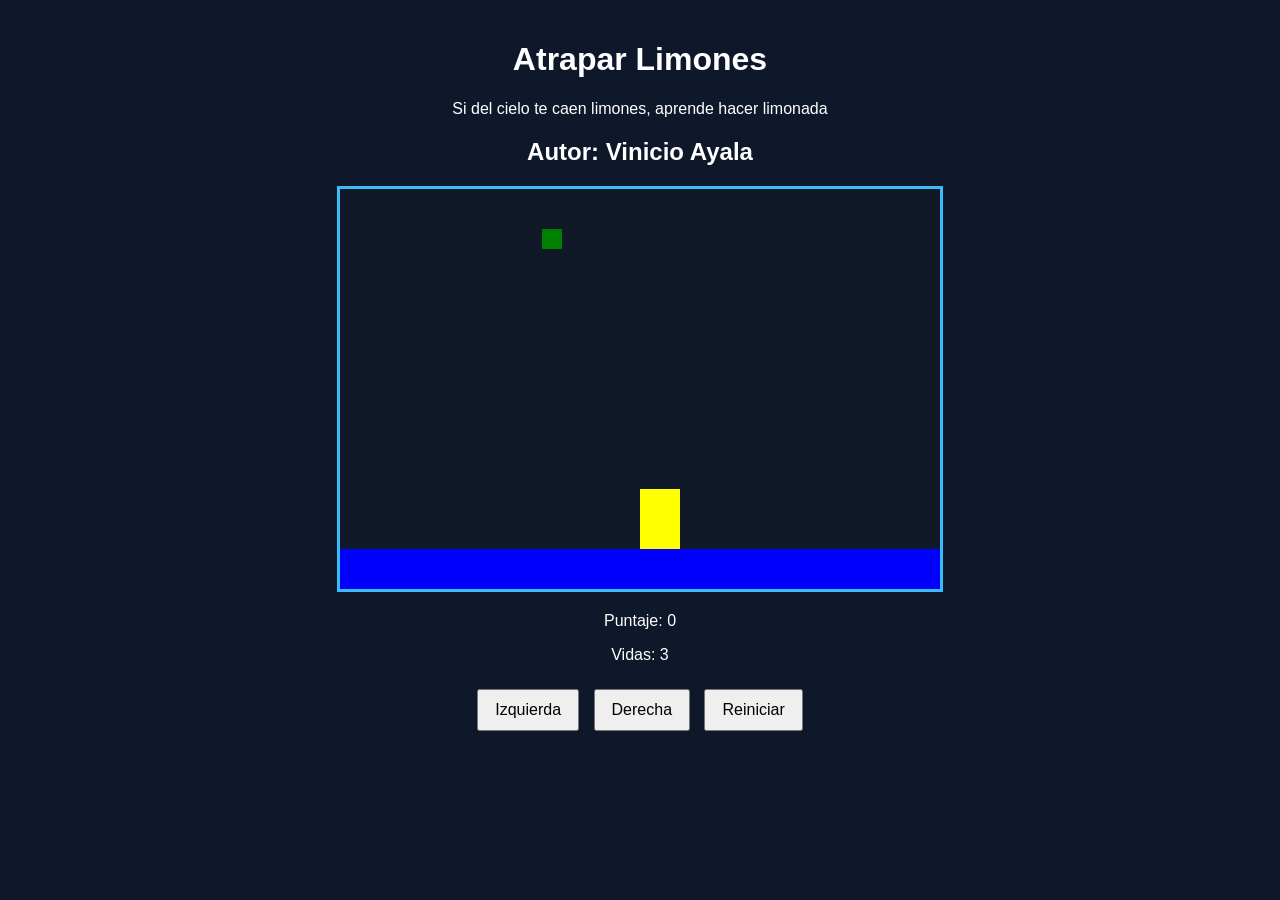
==== index.html @ 24c72405 "modifica a index" ====
<!DOCTYPE html>
<html>

<head>
  <title>Caza Estrellas</title>
  <link rel="stylesheet" href="limones.css" /> 
  <script src="utils.js" ></script>
</head>


<body onload="iniciar()" > 
  <div class="contenedor">
    <h1>Atrapar Limones</h1>
    <p>Si del cielo te caen limones, aprende hacer limonada </p>
    <h2>Autor: Vinicio Ayala</h2>
    <canvas id="areaJuego" width="600" height="400"></canvas>
    
    <div class="panel">
      <p>Puntaje: <span id="txtPuntaje">0</span></p>
      <p>Vidas: <span   id="txtVidas"  >3</span></p>
    </div>
    
    <div class="botones">
      <button onclick="moverIzquierda();">Izquierda</button>
      <button onclick="moverDerecha();">Derecha</button>      
      <button onclick="reiniciar();">Reiniciar</button>
    </div>
  </div>
  <script src="limones.js"></script>
</body>

</html>
---- limones.css ----
body {
  font-family: Arial, sans-serif;
  background-color: #0f172a;
  color: white;
  text-align: center;
  margin: 0;
  padding: 20px;
}

.contenedor {
  max-width: 800px;
  margin: 0 auto;
}

canvas {
  background-color: #111827;
  border: 3px solid #38bdf8;
  display: block;
  margin: 20px auto;
}

.panel {
  margin: 20px 0;
}

.botones button {
  margin: 5px;
  padding: 10px 16px;
  font-size: 16px;
  cursor: pointer;
}
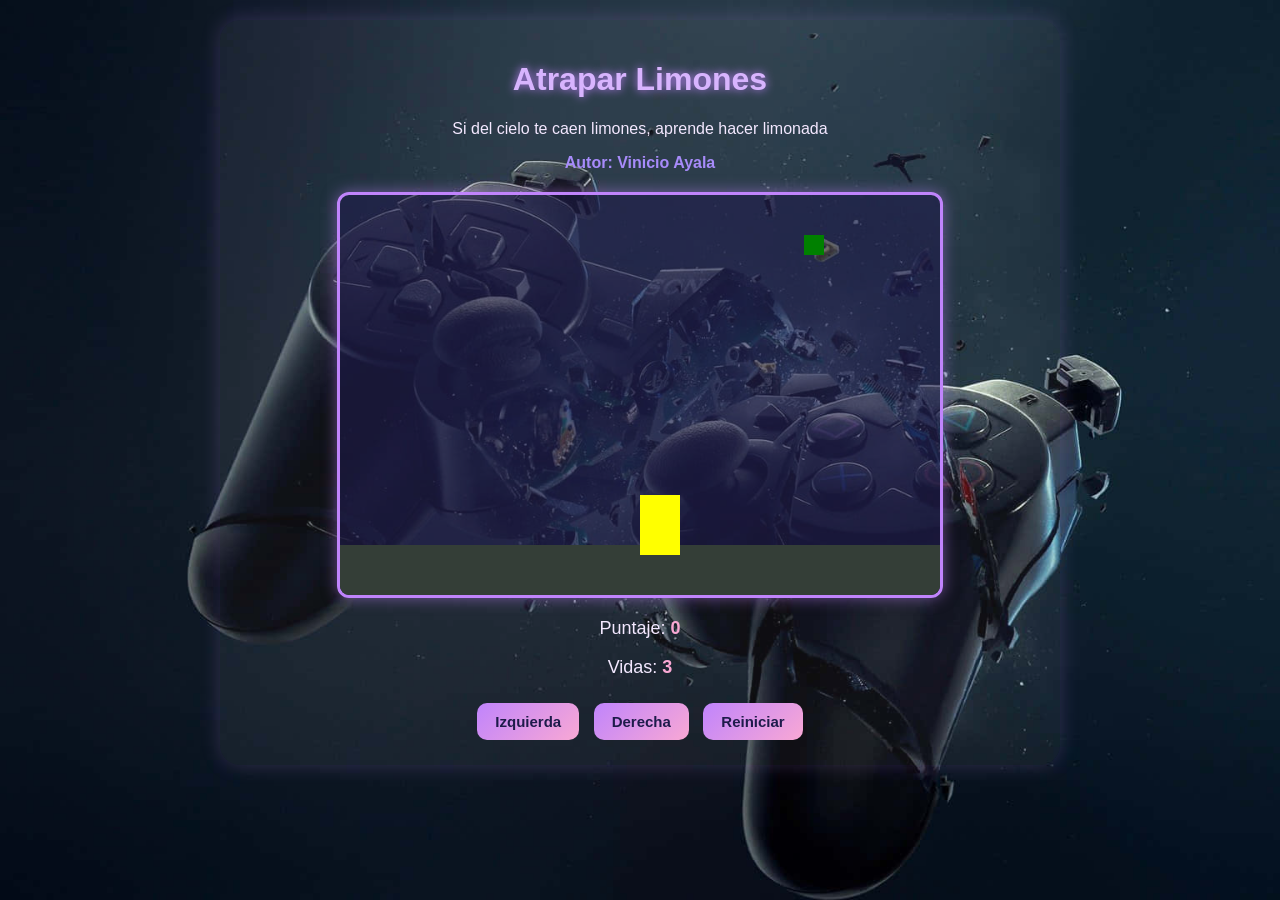
==== commit c20b51de: "fondo del juego" ====
--- a/index.html
+++ b/index.html
@@ -2,7 +2,7 @@
 <html>
 
 <head>
-  <title>Caza Estrellas</title>
+  <title>Caza Limones</title>
   <link rel="stylesheet" href="limones.css" /> 
   <script src="utils.js" ></script>
 </head>
--- a/limones.css
+++ b/limones.css
@@ -1,31 +1,80 @@
 body {
-  font-family: Arial, sans-serif;
-  background-color: #0f172a;
-  color: white;
-  text-align: center;
+  font-family: 'Segoe UI', Tahoma, sans-serif;
+
+  /* FONDO SOLO IMAGEN */
+  background-image: url("FondoJuego.jpg");
+  background-size: cover;
+  background-position: center;
+  background-repeat: no-repeat;
+  background-attachment: fixed;
+
   margin: 0;
   padding: 20px;
+  text-align: center;
+  color: #f3e8ff;
 }
 
+/* ====== CONTENEDOR  ====== */
 .contenedor {
   max-width: 800px;
   margin: 0 auto;
+
+  /* ligero efecto gamer sin tapar el fondo */
+  background: rgba(255, 255, 255, 0.05);
+  border-radius: 20px;
+  padding: 20px;
+  box-shadow: 0 0 20px rgba(200,150,255,0.2);
 }
 
+/* ====== TÍTULOS ====== */
+h1 {
+  color: #d8b4fe;
+  text-shadow: 0 0 10px #c084fc;
+}
+
+h2 {
+  color: #a78bfa;
+  font-size: 16px;
+}
+
+/* ====== CANVAS (IMPORTANTE) ====== */
 canvas {
-  background-color: #111827;
-  border: 3px solid #38bdf8;
+  background: rgba(30, 27, 75, 0.6); /* CLAVE para ver el fondo */
+  border: 3px solid #c084fc;
+  border-radius: 12px;
   display: block;
   margin: 20px auto;
+  box-shadow: 0 0 15px rgba(192,132,252,0.5);
 }
 
+/* ====== PANEL ====== */
 .panel {
   margin: 20px 0;
+  font-size: 18px;
 }
 
+.panel span {
+  color: #f9a8d4;
+  font-weight: bold;
+}
+
+/* ====== BOTONES ====== */
 .botones button {
   margin: 5px;
-  padding: 10px 16px;
-  font-size: 16px;
+  padding: 10px 18px;
+  font-size: 15px;
   cursor: pointer;
+  border: none;
+  border-radius: 10px;
+
+  background: linear-gradient(135deg, #c084fc, #f9a8d4);
+  color: #1e1b4b;
+  font-weight: bold;
+
+  transition: all 0.2s ease;
+}
+
+.botones button:hover {
+  transform: scale(1.1);
+  box-shadow: 0 0 10px #f9a8d4;
 }
